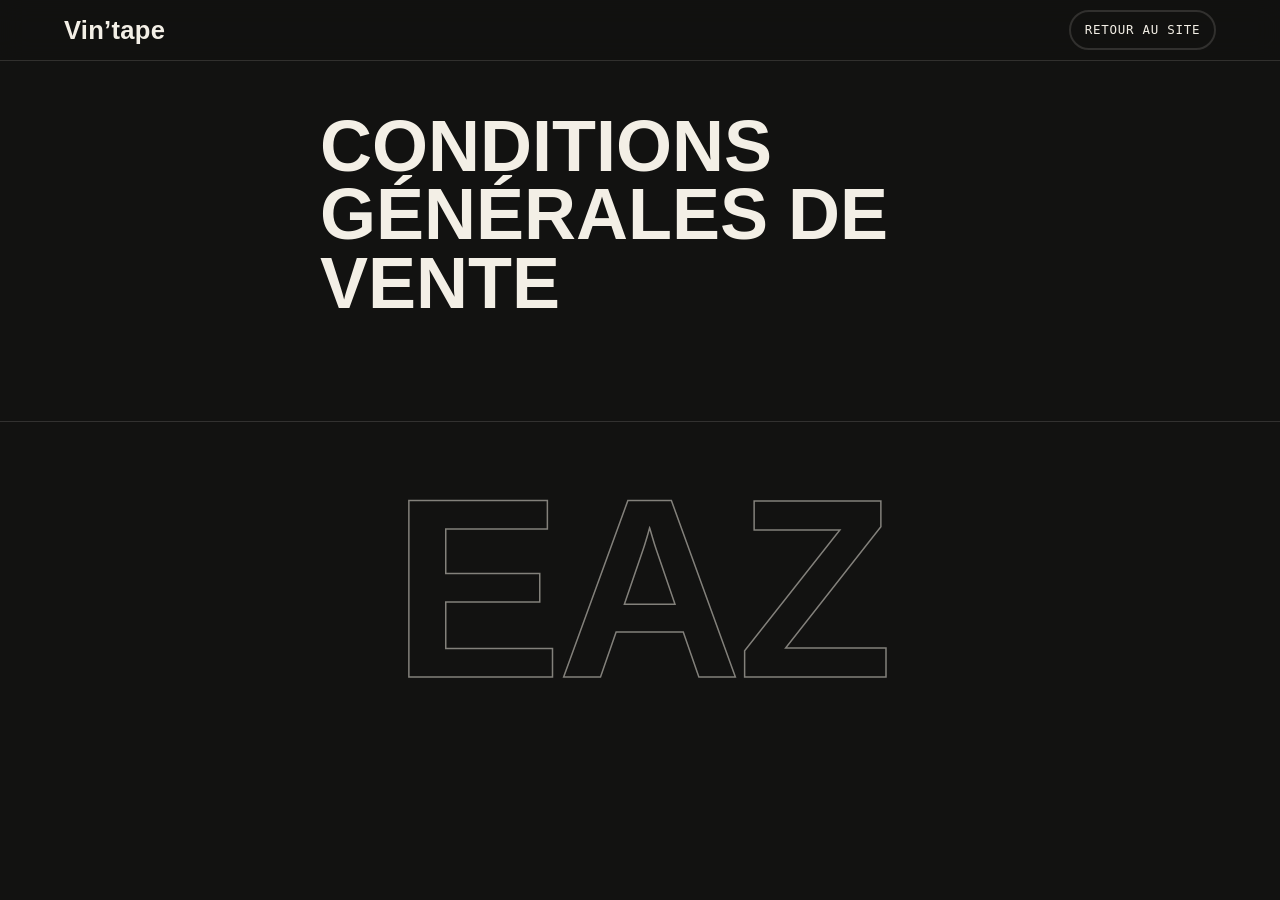
==== cgv.html @ bf5470b9 "Construis la structure des 9 sections, les styles de base et les pages légales Co-Authored-By: Claud" ====
<!doctype html>
<html lang="fr">
<head>
  <meta charset="utf-8">
  <meta name="viewport" content="width=device-width, initial-scale=1">
  <title>Conditions générales de vente — Vin'tape</title>
  <meta name="robots" content="noindex">
  <meta name="theme-color" content="#121211">
  <link rel="icon" href="/favicon.svg" type="image/svg+xml">
  <link rel="stylesheet" href="/css/vintape.css">
  <script type="module" src="/js/legal.js"></script>
</head>
<body>
  <header class="entete est-defile">
    <a class="entete__logo" href="/">Vin’tape</a>
    <a class="bouton bouton--petit bouton--contour" href="/">Retour au site</a>
  </header>
  <main class="legal" data-page="cgv">
    <h1>Conditions générales de vente</h1>
    <div data-legal></div>
  </main>
  <footer class="pied">
    <p class="pied__signature">EAZ</p>
    <nav aria-label="Liens légaux"><ul class="pied__liens" data-pied-liens></ul></nav>
  </footer>
</body>
</html>
---- css/vintape.css ----
/* ==========================================================================
   Vin'tape — feuille de styles unique
   Mobile first. Les couleurs d'une pièce passent par --facade, --arriere,
   --etiquette (voir js/cassette.js) : prêt pour le futur configurateur.
   ========================================================================== */

@font-face {
  font-family: "Big Shoulders Display";
  src: url("/assets/fonts/big-shoulders-display-v1.woff2") format("woff2");
  font-weight: 100 900;
  font-display: swap;
}
@font-face {
  font-family: "DM Sans";
  src: url("/assets/fonts/dm-sans-v1.woff2") format("woff2");
  font-weight: 100 1000;
  font-display: swap;
}
@font-face {
  font-family: "DM Mono";
  src: url("/assets/fonts/dm-mono-500-v1.woff2") format("woff2");
  font-weight: 500;
  font-display: swap;
}

:root {
  color-scheme: dark;
  --fond: #121211;
  --fond-2: #1a1a18;
  --fond-3: #24231f;
  --texte: #f3efe6;
  --discret: #aaa59a;
  --ligne: rgb(243 239 230 / 0.14);
  --accent: #f3c43b;
  --accent-texte: #121211;
  --rayon: 14px;
  --marge: clamp(1.25rem, 5vw, 4rem);
  --largeur: 1240px;
  --police-titre: "Big Shoulders Display", "Arial Narrow", "Helvetica Neue", sans-serif;
  --police-texte: "DM Sans", system-ui, -apple-system, "Segoe UI", Roboto, sans-serif;
  --police-mono: "DM Mono", ui-monospace, "SFMono-Regular", Menlo, monospace;
  --ease: cubic-bezier(.2, .7, .2, 1);
  /* Couleurs de la pièce « courante » (hero) */
  --facade: #8fd3bc;
  --arriere: #1d1d1c;
  --etiquette: #efebe2;
}

*, *::before, *::after { box-sizing: border-box; }

html {
  -webkit-text-size-adjust: 100%;
  scroll-behavior: smooth;
  scroll-padding-top: 4.5rem;
}
body {
  margin: 0;
  background: var(--fond);
  color: var(--texte);
  font-family: var(--police-texte);
  font-size: clamp(1rem, .95rem + .25vw, 1.125rem);
  line-height: 1.6;
  text-rendering: optimizeLegibility;
  -webkit-font-smoothing: antialiased;
  overflow-x: hidden;
}
img, svg, video, canvas { display: block; max-width: 100%; }
img, video { height: auto; }
button, input, select { font: inherit; color: inherit; }
h1, h2, h3 { margin: 0; font-weight: 800; line-height: .95; }
p { margin: 0; }
ul, ol { margin: 0; padding: 0; }
blockquote, figure { margin: 0; }

:focus-visible {
  outline: 3px solid var(--accent);
  outline-offset: 3px;
  border-radius: 4px;
}

.visuellement-cache {
  position: absolute !important;
  width: 1px; height: 1px;
  margin: -1px; padding: 0; border: 0;
  overflow: hidden; clip: rect(0 0 0 0); clip-path: inset(50%);
  white-space: nowrap;
}

.lien-evitement {
  position: absolute; left: 1rem; top: -4rem; z-index: 100;
  padding: .75rem 1rem; background: var(--accent); color: var(--accent-texte);
  font-weight: 700; border-radius: 8px; text-decoration: none;
}
.lien-evitement:focus { top: 1rem; }

.lien { color: inherit; text-decoration: underline; text-underline-offset: .2em; text-decoration-thickness: 1px; }
.lien:hover { text-decoration-thickness: 2px; }

/* Marqueurs de texte manquant : visibles tant qu'ils existent */
.a-remplir {
  background: rgb(243 196 59 / 0.16);
  color: #ffd866;
  border: 1px dashed rgb(243 196 59 / 0.6);
  border-radius: 4px;
  padding: 0 .3em;
  font-family: var(--police-mono);
  font-size: .78em;
  letter-spacing: .02em;
  white-space: nowrap;
}

/* --- Boutons ------------------------------------------------------------ */
.bouton {
  --b-fond: var(--accent);
  --b-texte: var(--accent-texte);
  display: inline-flex; align-items: center; justify-content: center; gap: .6em;
  min-height: 48px;
  padding: .8em 1.5em;
  border: 2px solid var(--b-fond);
  border-radius: 999px;
  background: var(--b-fond);
  color: var(--b-texte);
  font-family: var(--police-mono);
  font-weight: 500;
  font-size: .9rem;
  letter-spacing: .06em;
  text-transform: uppercase;
  text-decoration: none;
  cursor: pointer;
  transition: transform .25s var(--ease), background-color .25s, color .25s, border-color .25s;
}
.bouton::before {
  content: "";
  width: 0; height: 0;
  border-left: .6em solid currentColor;
  border-top: .36em solid transparent;
  border-bottom: .36em solid transparent;
}
.bouton:hover { transform: translateY(-2px); }
.bouton:active { transform: translateY(0); }
.bouton--contour { --b-fond: transparent; --b-texte: var(--texte); border-color: var(--ligne); }
.bouton--contour:hover { border-color: var(--texte); }
.bouton--contour::before { display: none; }
.bouton--petit { min-height: 40px; padding: .55em 1.1em; font-size: .78rem; }
.bouton[aria-disabled="true"], .bouton:disabled {
  --b-fond: transparent; --b-texte: var(--discret);
  border-color: var(--ligne); cursor: not-allowed; transform: none;
}
.bouton[aria-disabled="true"]::before, .bouton:disabled::before { display: none; }

.bouton-rond {
  width: 44px; height: 44px; flex: none;
  display: grid; place-items: center;
  border-radius: 50%;
  border: 1px solid var(--ligne);
  background: var(--fond-2);
  cursor: pointer;
  font-size: .8rem;
}
.bouton-rond:hover { border-color: var(--texte); }

/* --- En-tête ------------------------------------------------------------ */
.entete {
  position: fixed; inset: 0 0 auto 0; z-index: 50;
  display: flex; align-items: center; gap: 1rem;
  padding: .6rem var(--marge);
  padding-top: max(.6rem, env(safe-area-inset-top));
  background: rgb(18 18 17 / 0);
  transition: background-color .3s, backdrop-filter .3s, border-color .3s;
  border-bottom: 1px solid transparent;
}
.entete.est-defile {
  background: rgb(18 18 17 / .82);
  -webkit-backdrop-filter: blur(12px);
  backdrop-filter: blur(12px);
  border-bottom-color: var(--ligne);
}
.entete__logo {
  font-family: var(--police-titre);
  font-weight: 800;
  font-size: 1.6rem;
  letter-spacing: .01em;
  color: var(--texte);
  text-decoration: none;
  margin-right: auto;
}
.entete__stock {
  font-family: var(--police-mono);
  font-size: .75rem;
  letter-spacing: .05em;
  color: var(--discret);
}
@media (max-width: 420px) {
  .entete__stock span:last-child { display: none; }
}

/* --- Sections communes ------------------------------------------------- */
.section {
  padding: clamp(5rem, 12vw, 9rem) var(--marge);
  max-width: calc(var(--largeur) + 2 * var(--marge));
  margin-inline: auto;
}
.section__tete { margin-bottom: clamp(2rem, 5vw, 3.5rem); max-width: 52rem; }
.section__tete h2 {
  font-family: var(--police-titre);
  font-size: clamp(2.8rem, 9vw, 6.5rem);
  text-transform: uppercase;
  letter-spacing: -.005em;
}
.section__intro { margin-top: 1.25rem; color: var(--discret); max-width: 40rem; font-size: 1.05em; }

.surtitre, .piste {
  font-family: var(--police-mono);
  font-size: .78rem;
  letter-spacing: .22em;
  text-transform: uppercase;
  color: var(--discret);
}
.piste { display: inline-flex; align-items: center; gap: .7em; margin-bottom: 1rem; }
.piste::before {
  content: "";
  width: .55em; height: .55em;
  border-radius: 50%;
  background: var(--accent);
  box-shadow: 0 0 0 4px rgb(243 196 59 / .18);
}

.prose { display: grid; gap: 1em; max-width: 38rem; }
.prose p { font-size: 1.1em; }

.compteur {
  margin-top: 1.25rem;
  font-family: var(--police-mono);
  font-size: .9rem;
  letter-spacing: .05em;
  color: var(--discret);
}
.compteur strong { color: var(--texte); font-size: 1.6em; font-weight: 500; }

/* --- Apparition au scroll ---------------------------------------------- */
.js .revele {
  opacity: 0;
  transform: translateY(24px);
  transition: opacity .9s var(--ease), transform .9s var(--ease);
  transition-delay: calc(var(--i, 0) * 70ms);
}
.js .revele.est-visible { opacity: 1; transform: none; }

/* --- Artiste ------------------------------------------------------------ */
.artiste__grille { display: grid; gap: 2.5rem; }
.artiste__portrait img, .portrait-vide {
  width: 100%;
  aspect-ratio: 4 / 5;
  object-fit: cover;
  border-radius: var(--rayon);
}
.portrait-vide {
  display: grid; place-content: center; justify-items: center; gap: .5rem;
  background:
    repeating-linear-gradient(135deg, transparent 0 14px, rgb(243 239 230 / .03) 14px 28px),
    var(--fond-2);
  border: 1px solid var(--ligne);
}
.portrait-vide__eaz { font-family: var(--police-titre); font-weight: 900; font-size: 5rem; line-height: 1; color: var(--fond-3); -webkit-text-stroke: 1px var(--ligne); }
.citation {
  margin-top: 2.5rem;
  padding-left: 1.25rem;
  border-left: 3px solid var(--accent);
}
.citation p {
  font-family: var(--police-titre);
  font-weight: 600;
  font-size: clamp(1.7rem, 4.5vw, 2.6rem);
  line-height: 1.1;
}
.citation footer { margin-top: .9rem; font-family: var(--police-mono); font-size: .8rem; letter-spacing: .15em; text-transform: uppercase; color: var(--discret); }
@media (min-width: 860px) {
  .artiste__grille { grid-template-columns: 5fr 7fr; gap: 5rem; align-items: center; }
}

/* --- Savoir-faire ------------------------------------------------------- */
.savoir-faire__grille { display: grid; gap: 3rem; }
.partenaires { list-style: none; display: grid; gap: 1rem; }
.partenaire {
  padding: 1.5rem;
  border: 1px solid var(--ligne);
  border-radius: var(--rayon);
  background: var(--fond-2);
}
.partenaire__nom { font-weight: 700; font-size: 1.1em; }
.partenaire__role { color: var(--discret); margin-top: .35rem; }
@media (min-width: 860px) {
  .savoir-faire__grille { grid-template-columns: 7fr 5fr; gap: 5rem; }
}

/* --- Fiche technique --------------------------------------------------- */
.fiche__son {
  font-family: var(--police-titre);
  font-weight: 600;
  font-size: clamp(1.6rem, 4vw, 2.4rem);
  line-height: 1.15;
  max-width: 44rem;
  margin-bottom: 3rem;
}
.fiche__chiffres { display: grid; margin: 0; border-top: 1px solid var(--ligne); }
.fiche__ligne {
  display: grid; grid-template-columns: minmax(8rem, 1fr) 2fr; gap: 1rem;
  padding: 1.1rem 0;
  border-bottom: 1px solid var(--ligne);
}
.fiche__ligne dt { font-family: var(--police-mono); font-size: .78rem; letter-spacing: .15em; text-transform: uppercase; color: var(--discret); padding-top: .2em; }
.fiche__ligne dd { margin: 0; font-size: 1.1em; }
@media (min-width: 860px) {
  .fiche__chiffres { grid-template-columns: 1fr 1fr; column-gap: 4rem; }
}

/* --- Avis --------------------------------------------------------------- */
.avis__liste { list-style: none; display: grid; gap: 1.25rem; }
.avis__carte {
  display: grid; gap: 1.25rem; align-content: start;
  padding: 1.75rem;
  border-radius: var(--rayon);
  background: var(--fond-2);
  border: 1px solid var(--ligne);
}
.avis__carte blockquote p { font-size: 1.15em; }
.avis__carte blockquote p::before { content: "« "; color: var(--accent); }
.avis__carte blockquote p::after { content: " »"; color: var(--accent); }
.avis__carte video { width: 100%; border-radius: 10px; aspect-ratio: 9 / 16; object-fit: cover; background: #000; }
.avis__auteur { font-family: var(--police-mono); font-size: .8rem; letter-spacing: .12em; text-transform: uppercase; color: var(--discret); }
@media (min-width: 760px) {
  .avis__liste { grid-template-columns: repeat(auto-fit, minmax(18rem, 1fr)); }
}

/* --- Appel à l'action -------------------------------------------------- */
.appel__carte {
  position: relative;
  overflow: hidden;
  padding: clamp(2rem, 6vw, 5rem);
  border-radius: calc(var(--rayon) * 2);
  background:
    radial-gradient(120% 90% at 100% 0%, color-mix(in srgb, var(--facade) 28%, transparent), transparent 60%),
    var(--fond-2);
  border: 1px solid var(--ligne);
  display: grid; gap: 1.25rem; justify-items: start;
}
.appel__carte h2 {
  font-family: var(--police-titre);
  text-transform: uppercase;
  font-size: clamp(2.6rem, 8vw, 5.5rem);
  max-width: 14ch;
}
.appel__prix { font-family: var(--police-titre); font-weight: 800; font-size: clamp(3rem, 10vw, 6rem); line-height: 1; color: var(--accent); }
.compteur--grand { margin-top: 0; }
.appel__actions { display: flex; flex-wrap: wrap; gap: .75rem; margin-top: .5rem; }
.appel__contact { margin-top: 1.5rem; padding-top: 1.5rem; border-top: 1px solid var(--ligne); width: 100%; }
.appel__contact h3 { font-size: 1.1rem; font-family: var(--police-texte); font-weight: 700; margin-bottom: .4rem; line-height: 1.3; }

/* --- Pied de page ------------------------------------------------------- */
.pied {
  padding: 4rem var(--marge) calc(2.5rem + env(safe-area-inset-bottom));
  border-top: 1px solid var(--ligne);
  display: grid; gap: 1.5rem; justify-items: center; text-align: center;
}
.pied__signature {
  font-family: var(--police-titre);
  font-weight: 900;
  font-size: clamp(6rem, 30vw, 16rem);
  line-height: .8;
  letter-spacing: -.02em;
  color: transparent;
  -webkit-text-stroke: 1.5px rgb(243 239 230 / .5);
}
.pied__liens, .pied__reseaux { list-style: none; display: flex; flex-wrap: wrap; justify-content: center; gap: .5rem 1.5rem; font-size: .9rem; }
.pied__copyright { font-size: .8rem; color: var(--discret); }

.noscript { padding: 2rem var(--marge); text-align: center; color: var(--discret); }
.erreur-donnees main::before {
  content: "Le contenu n'a pas pu être chargé. Recharge la page.";
  display: block; padding: 6rem var(--marge) 0; text-align: center;
}

/* --- Pages légales ------------------------------------------------------ */
.legal { padding: 7rem var(--marge) 4rem; max-width: 48rem; margin-inline: auto; }
.legal h1 { font-family: var(--police-titre); text-transform: uppercase; font-size: clamp(2.6rem, 8vw, 4.5rem); margin-bottom: 2.5rem; }
.legal section { margin-bottom: 2rem; }
.legal h2 { font-size: 1.25rem; font-family: var(--police-texte); font-weight: 700; line-height: 1.3; margin-bottom: .5rem; }

/* --- Mouvement réduit --------------------------------------------------- */
@media (prefers-reduced-motion: reduce) {
  html { scroll-behavior: auto; }
  *, *::before, *::after {
    animation-duration: .001ms !important;
    animation-iteration-count: 1 !important;
    transition-duration: .001ms !important;
    transition-delay: 0s !important;
  }
  .js .revele { opacity: 1; transform: none; }
}
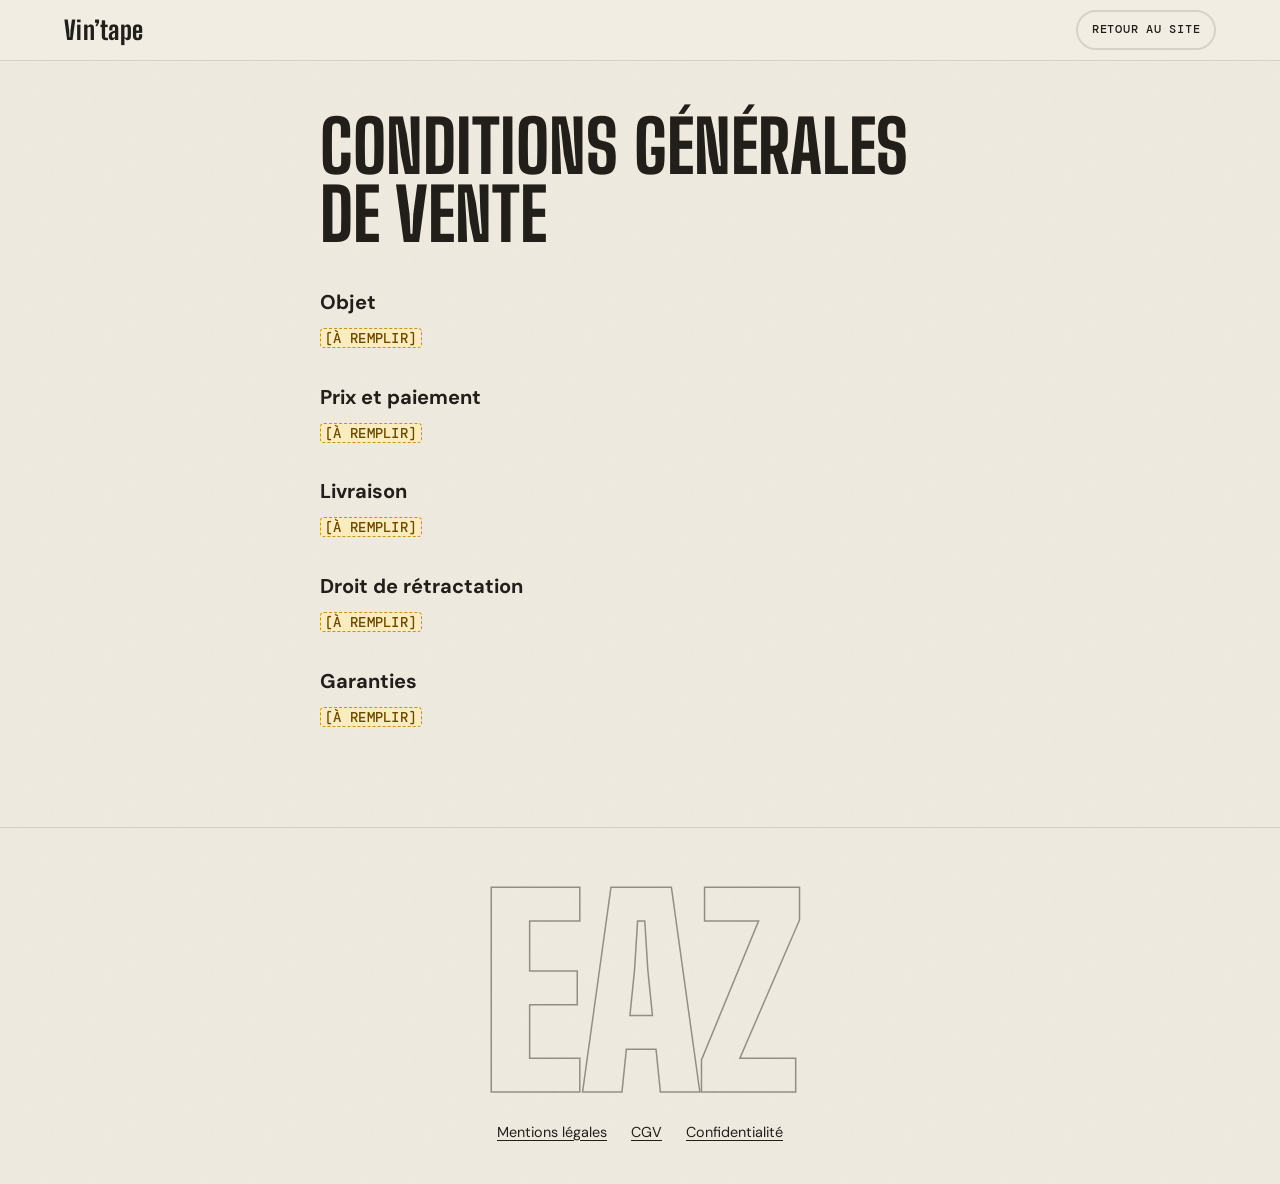
==== commit 30b8bc8d: "Passe le site sur un fond beige blanc cassé avec des notes de couleur des pièces Co-Authored-By: Cla" ====
--- a/cgv.html
+++ b/cgv.html
@@ -5,7 +5,7 @@
   <meta name="viewport" content="width=device-width, initial-scale=1">
   <title>Conditions générales de vente — Vin'tape</title>
   <meta name="robots" content="noindex">
-  <meta name="theme-color" content="#121211">
+  <meta name="theme-color" content="#f3eee4">
   <link rel="icon" href="/favicon.svg" type="image/svg+xml">
   <link rel="stylesheet" href="/css/vintape.css">
   <script type="module" src="/js/legal.js"></script>
--- a/css/vintape.css
+++ b/css/vintape.css
@@ -24,15 +24,21 @@
 }
 
 :root {
-  color-scheme: dark;
-  --fond: #121211;
-  --fond-2: #1a1a18;
-  --fond-3: #24231f;
-  --texte: #f3efe6;
-  --discret: #aaa59a;
-  --ligne: rgb(243 239 230 / 0.14);
-  --accent: #f3c43b;
-  --accent-texte: #121211;
+  color-scheme: light;
+  /* Fond beige blanc cassé, notes de couleur tirées des pièces */
+  --fond: #f3eee4;
+  --fond-2: #ebe4d7;
+  --fond-3: #e3dacb;
+  --carte: #faf7f1;
+  --texte: #221f1b;
+  --discret: #6a6358;
+  --ligne: rgb(34 31 27 / 0.13);
+  --accent: #d9622b;
+  --accent-fonce: #b4491b;
+  --accent-texte: #ffffff;
+  --jaune: #f3c43b;
+  --vert: #2f7a4f;
+  --ombre: 60 42 24;
   --rayon: 14px;
   --marge: clamp(1.25rem, 5vw, 4rem);
   --largeur: 1240px;
@@ -55,7 +61,7 @@
 }
 body {
   margin: 0;
-  background: var(--fond);
+  background: var(--fond) url("data:image/svg+xml,%3Csvg xmlns='http://www.w3.org/2000/svg' width='160' height='160'%3E%3Cfilter id='g'%3E%3CfeTurbulence type='fractalNoise' baseFrequency='.9' numOctaves='2' stitchTiles='stitch'/%3E%3CfeColorMatrix values='0 0 0 0 .2 0 0 0 0 .15 0 0 0 0 .1 0 0 0 .08 0'/%3E%3C/filter%3E%3Crect width='100%25' height='100%25' filter='url(%23g)'/%3E%3C/svg%3E");
   color: var(--texte);
   font-family: var(--police-texte);
   font-size: clamp(1rem, .95rem + .25vw, 1.125rem);
@@ -64,6 +70,15 @@
   -webkit-font-smoothing: antialiased;
   overflow-x: hidden;
 }
+/* Une note de couleur des pièces par section */
+#artiste { --piste: #8fd3bc; }
+#idee { --piste: #f0782d; }
+#savoir-faire { --piste: #f3c43b; }
+#catalogue { --piste: #d8392b; }
+#chez-moi { --piste: #2d5fd0; }
+#fiche { --piste: #7b52c4; }
+#avis { --piste: #8fd3bc; }
+
 img, svg, video, canvas { display: block; max-width: 100%; }
 img, video { height: auto; }
 button, input, select { font: inherit; color: inherit; }
@@ -77,6 +92,8 @@
   outline-offset: 3px;
   border-radius: 4px;
 }
+::selection { background: color-mix(in srgb, var(--facade) 55%, var(--fond)); color: var(--texte);
+}
 
 .visuellement-cache {
   position: absolute !important;
@@ -88,7 +105,7 @@
 
 .lien-evitement {
   position: absolute; left: 1rem; top: -4rem; z-index: 100;
-  padding: .75rem 1rem; background: var(--accent); color: var(--accent-texte);
+  padding: .75rem 1rem; background: var(--texte); color: var(--fond);
   font-weight: 700; border-radius: 8px; text-decoration: none;
 }
 .lien-evitement:focus { top: 1rem; }
@@ -98,9 +115,9 @@
 
 /* Marqueurs de texte manquant : visibles tant qu'ils existent */
 .a-remplir {
-  background: rgb(243 196 59 / 0.16);
-  color: #ffd866;
-  border: 1px dashed rgb(243 196 59 / 0.6);
+  background: #fbecc0;
+  color: #6b4a00;
+  border: 1px dashed #c4931c;
   border-radius: 4px;
   padding: 0 .3em;
   font-family: var(--police-mono);
@@ -111,8 +128,8 @@
 
 /* --- Boutons ------------------------------------------------------------ */
 .bouton {
-  --b-fond: var(--accent);
-  --b-texte: var(--accent-texte);
+  --b-fond: var(--texte);
+  --b-texte: var(--fond);
   display: inline-flex; align-items: center; justify-content: center; gap: .6em;
   min-height: 48px;
   padding: .8em 1.5em;
@@ -137,6 +154,7 @@
   border-bottom: .36em solid transparent;
 }
 .bouton:hover { transform: translateY(-2px); }
+.bouton:not(.bouton--contour):not([aria-disabled="true"]):not(:disabled):hover { --b-fond: var(--accent-fonce); --b-texte: #fff; }
 .bouton:active { transform: translateY(0); }
 .bouton--contour { --b-fond: transparent; --b-texte: var(--texte); border-color: var(--ligne); }
 .bouton--contour:hover { border-color: var(--texte); }
@@ -153,7 +171,7 @@
   display: grid; place-items: center;
   border-radius: 50%;
   border: 1px solid var(--ligne);
-  background: var(--fond-2);
+  background: var(--carte);
   cursor: pointer;
   font-size: .8rem;
 }
@@ -165,12 +183,12 @@
   display: flex; align-items: center; gap: 1rem;
   padding: .6rem var(--marge);
   padding-top: max(.6rem, env(safe-area-inset-top));
-  background: rgb(18 18 17 / 0);
+  background: rgb(243 238 228 / 0);
   transition: background-color .3s, backdrop-filter .3s, border-color .3s;
   border-bottom: 1px solid transparent;
 }
 .entete.est-defile {
-  background: rgb(18 18 17 / .82);
+  background: rgb(243 238 228 / .85);
   -webkit-backdrop-filter: blur(12px);
   backdrop-filter: blur(12px);
   border-bottom-color: var(--ligne);
@@ -203,6 +221,7 @@
 .section__tete { margin-bottom: clamp(2rem, 5vw, 3.5rem); max-width: 52rem; }
 .section__tete h2 {
   font-family: var(--police-titre);
+  line-height: 1;
   font-size: clamp(2.8rem, 9vw, 6.5rem);
   text-transform: uppercase;
   letter-spacing: -.005em;
@@ -221,8 +240,8 @@
   content: "";
   width: .55em; height: .55em;
   border-radius: 50%;
-  background: var(--accent);
-  box-shadow: 0 0 0 4px rgb(243 196 59 / .18);
+  background: var(--piste, var(--accent));
+  box-shadow: 0 0 0 4px color-mix(in srgb, var(--piste, var(--accent)) 22%, transparent);
 }
 
 .prose { display: grid; gap: 1em; max-width: 38rem; }
@@ -257,7 +276,7 @@
 .portrait-vide {
   display: grid; place-content: center; justify-items: center; gap: .5rem;
   background:
-    repeating-linear-gradient(135deg, transparent 0 14px, rgb(243 239 230 / .03) 14px 28px),
+    repeating-linear-gradient(135deg, transparent 0 14px, rgb(34 31 27 / .035) 14px 28px),
     var(--fond-2);
   border: 1px solid var(--ligne);
 }
@@ -265,7 +284,7 @@
 .citation {
   margin-top: 2.5rem;
   padding-left: 1.25rem;
-  border-left: 3px solid var(--accent);
+  border-left: 3px solid var(--piste, var(--accent));
 }
 .citation p {
   font-family: var(--police-titre);
@@ -285,7 +304,7 @@
   padding: 1.5rem;
   border: 1px solid var(--ligne);
   border-radius: var(--rayon);
-  background: var(--fond-2);
+  background: var(--carte);
 }
 .partenaire__nom { font-weight: 700; font-size: 1.1em; }
 .partenaire__role { color: var(--discret); margin-top: .35rem; }
@@ -320,7 +339,7 @@
   display: grid; gap: 1.25rem; align-content: start;
   padding: 1.75rem;
   border-radius: var(--rayon);
-  background: var(--fond-2);
+  background: var(--carte);
   border: 1px solid var(--ligne);
 }
 .avis__carte blockquote p { font-size: 1.15em; }
@@ -339,8 +358,8 @@
   padding: clamp(2rem, 6vw, 5rem);
   border-radius: calc(var(--rayon) * 2);
   background:
-    radial-gradient(120% 90% at 100% 0%, color-mix(in srgb, var(--facade) 28%, transparent), transparent 60%),
-    var(--fond-2);
+    radial-gradient(120% 90% at 100% 0%, color-mix(in srgb, var(--facade) 34%, transparent), transparent 60%),
+    var(--carte);
   border: 1px solid var(--ligne);
   display: grid; gap: 1.25rem; justify-items: start;
 }
@@ -350,7 +369,7 @@
   font-size: clamp(2.6rem, 8vw, 5.5rem);
   max-width: 14ch;
 }
-.appel__prix { font-family: var(--police-titre); font-weight: 800; font-size: clamp(3rem, 10vw, 6rem); line-height: 1; color: var(--accent); }
+.appel__prix { font-family: var(--police-titre); font-weight: 800; font-size: clamp(3rem, 10vw, 6rem); line-height: 1; color: var(--accent-fonce); }
 .compteur--grand { margin-top: 0; }
 .appel__actions { display: flex; flex-wrap: wrap; gap: .75rem; margin-top: .5rem; }
 .appel__contact { margin-top: 1.5rem; padding-top: 1.5rem; border-top: 1px solid var(--ligne); width: 100%; }
@@ -369,7 +388,7 @@
   line-height: .8;
   letter-spacing: -.02em;
   color: transparent;
-  -webkit-text-stroke: 1.5px rgb(243 239 230 / .5);
+  -webkit-text-stroke: 1.5px rgb(34 31 27 / .45);
 }
 .pied__liens, .pied__reseaux { list-style: none; display: flex; flex-wrap: wrap; justify-content: center; gap: .5rem 1.5rem; font-size: .9rem; }
 .pied__copyright { font-size: .8rem; color: var(--discret); }
@@ -397,3 +416,384 @@
   }
   .js .revele { opacity: 1; transform: none; }
 }
+
+/* ==========================================================================
+   Hero
+   ========================================================================== */
+.hero {
+  position: relative;
+  min-height: 100svh;
+  display: grid;
+  grid-template-columns: minmax(0, 1fr);
+  align-content: center;
+  justify-items: center;
+  gap: 1.1rem;
+  padding: 6rem var(--marge) 5rem;
+  text-align: center;
+  overflow: hidden;
+  isolation: isolate;
+}
+.hero::before {
+  content: "";
+  position: absolute; inset: -20% -20% auto;
+  height: 120%;
+  z-index: -1;
+  background: radial-gradient(50% 45% at 50% 52%, color-mix(in srgb, var(--facade) 42%, transparent), transparent 70%);
+  transition: background .9s ease;
+}
+.hero__texte { display: contents; }
+.hero .surtitre { order: 1; }
+.hero__titre {
+  order: 2;
+  font-family: var(--police-titre);
+  font-weight: 900;
+  font-size: clamp(5.5rem, 27vw, 15rem);
+  line-height: .78;
+  letter-spacing: -.015em;
+  text-transform: uppercase;
+}
+.hero__visuel { order: 3; width: min(100%, 30rem); margin-block: .75rem; }
+.hero__accroche {
+  order: 4;
+  font-size: clamp(1.25rem, 3.6vw, 1.9rem);
+  font-weight: 500;
+  line-height: 1.25;
+  max-width: 22ch;
+  text-wrap: balance;
+}
+.hero .bouton { order: 5; margin-top: .5rem; }
+.hero__signature { order: 6; font-family: var(--police-mono); font-size: .75rem; letter-spacing: .2em; text-transform: uppercase; color: var(--discret); }
+
+.hero__cassette {
+  transform: rotate(-5deg);
+  animation: flotte 7s ease-in-out infinite;
+  filter: drop-shadow(0 28px 30px rgb(var(--ombre) / .22)) drop-shadow(0 8px 34px color-mix(in srgb, var(--facade) 35%, transparent));
+}
+.hero__cassette svg { width: 100%; height: auto; }
+@keyframes flotte {
+  0%, 100% { transform: rotate(-5deg) translateY(0); }
+  50% { transform: rotate(-3deg) translateY(-10px); }
+}
+.hero__legende {
+  margin-top: 1.4rem;
+  font-family: var(--police-mono);
+  font-size: .72rem;
+  letter-spacing: .14em;
+  text-transform: uppercase;
+  color: var(--discret);
+  min-height: 1.5em;
+}
+.hero__suite {
+  position: absolute; left: 50%; bottom: calc(1.25rem + env(safe-area-inset-bottom));
+  translate: -50% 0;
+  display: grid; place-items: center;
+  width: 44px; height: 44px;
+  border-radius: 50%;
+  color: var(--discret);
+  text-decoration: none;
+  font-size: .75rem;
+  rotate: 90deg;
+  animation: invite 2.4s ease-in-out infinite;
+}
+@keyframes invite { 50% { transform: translateX(6px); } }
+
+@media (min-width: 900px) {
+  .hero {
+    grid-template-columns: minmax(0, 1fr) minmax(0, 1fr);
+    grid-template-areas:
+      "surtitre visuel"
+      "titre    visuel"
+      "accroche visuel"
+      "bouton   visuel"
+      "signature visuel";
+    justify-items: start;
+    text-align: left;
+    column-gap: 4rem;
+    max-width: calc(var(--largeur) + 2 * var(--marge));
+    margin-inline: auto;
+  }
+  .hero .surtitre { grid-area: surtitre; align-self: end; }
+  .hero__titre { grid-area: titre; font-size: clamp(7rem, 13vw, 13rem); }
+  .hero__visuel { grid-area: visuel; align-self: center; width: 100%; }
+  .hero__accroche { grid-area: accroche; }
+  .hero .bouton { grid-area: bouton; }
+  .hero__signature { grid-area: signature; align-self: start; }
+  .hero__legende { text-align: center; }
+}
+
+/* ==========================================================================
+   L'idée : cassette → enceinte
+   ========================================================================== */
+.idee {
+  --phrase: 1; --hp: 1; --annot: 1; --conn: 1;
+  position: relative;
+  padding: clamp(5rem, 12vw, 9rem) 0;
+  background: linear-gradient(var(--fond), var(--fond-2) 30%, var(--fond-2) 70%, var(--fond));
+}
+.idee__scene {
+  display: grid;
+  gap: clamp(1.25rem, 3vh, 2.5rem);
+  align-content: center;
+  padding: 0 var(--marge);
+  max-width: calc(var(--largeur) + 2 * var(--marge));
+  margin-inline: auto;
+}
+.idee__tete { margin-bottom: 0; }
+.idee__phrase {
+  font-family: var(--police-titre);
+  font-weight: 800;
+  text-transform: uppercase;
+  font-size: clamp(2.2rem, 7.5vw, 5.5rem);
+  line-height: 1.04;
+  text-wrap: balance;
+  opacity: var(--phrase);
+  transform: translateY(calc((1 - var(--phrase)) * 30px));
+}
+.idee__visuel { display: grid; gap: clamp(1rem, 3vh, 2rem); align-items: center; }
+.idee__cassette {
+  width: min(100%, 34rem);
+  justify-self: center;
+  transform: rotate(calc((1 - var(--hp)) * -7deg)) scale(calc(.94 + .06 * var(--hp)));
+  filter: drop-shadow(0 24px 30px rgb(var(--ombre) / .22));
+}
+.idee__cassette svg { width: 100%; height: auto; }
+.idee__etapes {
+  list-style: none;
+  counter-reset: etape;
+  display: grid; gap: .6rem;
+  font-size: clamp(.95rem, 2.6vw, 1.15rem);
+}
+.idee__etape {
+  counter-increment: etape;
+  display: grid; grid-template-columns: 1.9rem 1fr; gap: .75rem; align-items: center;
+  line-height: 1.35;
+}
+.idee__etape::before {
+  content: counter(etape);
+  display: grid; place-items: center;
+  width: 1.9rem; height: 1.9rem;
+  border-radius: 50%;
+  background: var(--jaune);
+  color: var(--texte);
+  font-family: var(--police-mono);
+  font-size: .85rem;
+}
+.idee__connectique {
+  list-style: none;
+  display: flex; flex-wrap: wrap; gap: .5rem;
+  opacity: var(--conn);
+  transform: translateY(calc((1 - var(--conn)) * 20px));
+}
+.idee__connectique li {
+  padding: .45rem .95rem;
+  border: 1px solid var(--ligne);
+  border-radius: 999px;
+  font-family: var(--police-mono);
+  font-size: .78rem;
+  letter-spacing: .08em;
+  text-transform: uppercase;
+  background: var(--carte);
+}
+
+/* Version animée (JS actif, mouvement autorisé) */
+.idee--anime { height: 320vh; padding: 0; }
+.idee--anime .idee__scene {
+  position: sticky; top: 0;
+  min-height: 100vh; min-height: 100svh;
+  padding-top: 4.5rem; padding-bottom: 2rem;
+}
+.idee--anime .idee__etape { opacity: .18; transform: translateX(-8px); transition: opacity .5s var(--ease), transform .5s var(--ease); }
+.idee--anime .idee__etape.est-active { opacity: 1; transform: none; }
+
+@media (min-width: 900px) {
+  .idee__visuel { grid-template-columns: 7fr 5fr; gap: 4rem; }
+  .idee__etapes { gap: 1.1rem; }
+}
+@media (max-height: 700px) and (max-width: 899px) {
+  .idee__cassette { width: min(100%, 22rem); }
+  .idee__phrase { font-size: 2rem; }
+}
+
+/* ==========================================================================
+   Catalogue
+   ========================================================================== */
+.catalogue { padding-inline: 0; max-width: none; }
+.catalogue .section__tete { padding-inline: var(--marge); max-width: calc(var(--largeur) + 2 * var(--marge)); margin-inline: auto; }
+@media (min-width: 1360px) {
+  .catalogue .section__tete { padding-inline: calc((100vw - var(--largeur)) / 2); max-width: none; }
+}
+.catalogue__cadre { position: relative; }
+.catalogue__piste {
+  list-style: none;
+  display: flex;
+  gap: 1rem;
+  overflow-x: auto;
+  overscroll-behavior-x: contain;
+  scroll-snap-type: x mandatory;
+  scroll-padding-inline: var(--marge);
+  padding: 1rem var(--marge) 2rem;
+  scrollbar-width: none;
+}
+.catalogue__piste::-webkit-scrollbar { display: none; }
+.catalogue__piste:focus-visible { outline-offset: -3px; }
+
+.carte {
+  flex: 0 0 min(80vw, 21rem);
+  scroll-snap-align: start;
+}
+.carte__article {
+  height: 100%;
+  display: grid; grid-template-rows: auto 1fr;
+  border-radius: calc(var(--rayon) * 1.4);
+  background: var(--carte);
+  border: 1px solid var(--ligne);
+  overflow: hidden;
+  transition: border-color .3s, transform .4s var(--ease);
+}
+.carte:hover .carte__article, .carte:focus-within .carte__article { border-color: rgb(34 31 27 / .3); box-shadow: 0 18px 40px rgb(var(--ombre) / .1); }
+.carte.est-choisie .carte__article { border-color: var(--accent); }
+.carte__visuel {
+  position: relative;
+  padding: 2rem 1.5rem 1.6rem;
+  background: radial-gradient(70% 70% at 50% 45%, color-mix(in srgb, var(--facade) 40%, transparent), transparent 75%), var(--fond-2);
+}
+.carte__visuel svg, .carte__visuel img {
+  width: 100%; height: auto;
+  transform: rotate(-4deg);
+  filter: drop-shadow(0 14px 16px rgb(var(--ombre) / .22));
+  transition: transform .5s var(--ease);
+}
+.carte:hover .carte__visuel svg, .carte:focus-within .carte__visuel svg,
+.carte:hover .carte__visuel img, .carte:focus-within .carte__visuel img { transform: rotate(0) scale(1.03); }
+.carte:hover .k7-rotor, .carte:focus-within .k7-rotor { animation: k7-tourne 2.6s linear infinite; }
+.carte:hover .k7-bobine-d .k7-rotor, .carte:focus-within .k7-bobine-d .k7-rotor { animation-duration: 1.9s; }
+
+.carte__corps { display: grid; gap: .9rem; align-content: start; padding: 1.25rem 1.25rem 1.4rem; }
+.carte__entete { display: flex; align-items: baseline; justify-content: space-between; gap: 1rem; }
+.carte__titre { font-family: var(--police-titre); font-weight: 800; font-size: 2.4rem; line-height: 1; }
+.carte__titre span { color: var(--discret); font-size: .55em; margin-left: .1em; }
+.carte__format { font-family: var(--police-mono); font-size: .8rem; letter-spacing: .1em; padding: .2rem .55rem; border: 1px solid var(--ligne); border-radius: 6px; }
+.carte__statut { font-family: var(--police-mono); font-size: .75rem; letter-spacing: .12em; text-transform: uppercase; display: flex; align-items: center; gap: .5em; }
+.carte__statut::before { content: ""; width: .55em; height: .55em; border-radius: 50%; background: currentColor; }
+.carte__statut--dispo { color: var(--vert); }
+.carte__statut--vendue { color: var(--discret); }
+.carte__couleurs { list-style: none; display: grid; gap: .35rem; font-size: .9rem; color: var(--discret); }
+.pastille { display: flex; align-items: center; gap: .6rem; }
+.pastille__rond { width: 1rem; height: 1rem; border-radius: 50%; background: var(--c); box-shadow: inset 0 0 0 1px rgb(34 31 27 / .18); flex: none; }
+.carte__actions { display: flex; flex-wrap: wrap; gap: .5rem; margin-top: .3rem; }
+.carte__actions .bouton:not(.bouton--petit) { min-height: 44px; padding: .6em 1.1em; font-size: .78rem; }
+
+.carte--vendue .carte__visuel svg, .carte--vendue .carte__visuel img { filter: grayscale(1) opacity(.45); }
+.carte--vendue .carte__visuel { background: var(--fond-3); }
+.carte--vendue .carte__titre { color: var(--discret); }
+.carte__tampon {
+  position: absolute; left: 50%; top: 50%;
+  translate: -50% -50%; rotate: -12deg;
+  padding: .3rem 1rem;
+  border: 3px solid var(--texte);
+  border-radius: 6px;
+  font-family: var(--police-titre); font-weight: 900; font-size: 2rem; letter-spacing: .08em; text-transform: uppercase;
+  background: rgb(250 247 241 / .75);
+  color: var(--texte);
+  border-color: var(--texte);
+}
+
+.catalogue__fleche {
+  display: none;
+  position: absolute; top: 40%; z-index: 2;
+  width: 52px; height: 52px;
+  border-radius: 50%;
+  border: 1px solid var(--ligne);
+  background: rgb(250 247 241 / .9);
+  -webkit-backdrop-filter: blur(6px); backdrop-filter: blur(6px);
+  cursor: pointer;
+  font-size: .8rem;
+  letter-spacing: -.1em;
+  transition: opacity .3s, border-color .3s;
+}
+.catalogue__fleche:hover { border-color: var(--texte); }
+.catalogue__fleche:disabled { opacity: 0; pointer-events: none; }
+.catalogue__fleche--prec { left: 1rem; }
+.catalogue__fleche--suiv { right: 1rem; }
+@media (hover: hover) and (min-width: 760px) {
+  .catalogue__fleche { display: grid; place-items: center; }
+}
+
+.catalogue__bande {
+  margin: 0 var(--marge);
+  height: 4px;
+  border-radius: 4px;
+  background: var(--ligne);
+  overflow: hidden;
+}
+.catalogue__bande span {
+  display: block; height: 100%;
+  background: linear-gradient(90deg, #5c4232, #8a6249);
+  transform-origin: left;
+  transform: scaleX(.04);
+  transition: transform .15s linear;
+}
+@media (min-width: 1360px) {
+  .catalogue__piste { padding-inline: calc((100vw - var(--largeur)) / 2); scroll-padding-inline: calc((100vw - var(--largeur)) / 2); }
+  .catalogue__bande { margin-inline: calc((100vw - var(--largeur)) / 2); }
+}
+
+/* Petit effet de profondeur au défilement, là où le navigateur le permet */
+@supports (animation-timeline: view()) {
+  @media (prefers-reduced-motion: no-preference) {
+    .carte__article {
+      animation: carte-entree linear both;
+      animation-timeline: view(inline);
+      animation-range: entry 0% cover 30%;
+    }
+    @keyframes carte-entree { from { transform: scale(.9); opacity: .4; } to { transform: none; opacity: 1; } }
+  }
+}
+
+.appel__selection:empty { display: none; }
+
+/* ==========================================================================
+   Voir chez moi
+   ========================================================================== */
+.vcm__grille { display: grid; grid-template-columns: minmax(0, 1fr); gap: 2rem; }
+.vcm__scene { display: grid; justify-items: center; min-width: 0; }
+.vcm__canvas {
+  border-radius: var(--rayon);
+  background: var(--fond-2);
+  touch-action: none;
+  -webkit-user-select: none; user-select: none;
+  box-shadow: 0 20px 50px rgb(var(--ombre) / .16);
+}
+.vcm__commandes { display: grid; grid-template-columns: minmax(0, 1fr); gap: 1.25rem; align-content: start; min-width: 0; }
+.vcm__conseil {
+  font-family: var(--police-titre);
+  font-weight: 700;
+  font-size: 1.6rem;
+  line-height: 1.1;
+}
+.vcm__photos { display: flex; flex-wrap: wrap; gap: .6rem; }
+.vcm__photos .bouton { position: relative; }
+.vcm__photos .bouton:focus-within { outline: 3px solid var(--accent); outline-offset: 3px; }
+.vcm__photos [hidden] { display: none; }
+.vcm__champ { display: grid; gap: .45rem; }
+.vcm__champ > label { font-family: var(--police-mono); font-size: .75rem; letter-spacing: .15em; text-transform: uppercase; color: var(--discret); }
+.vcm__piece { display: flex; gap: .5rem; align-items: center; }
+.vcm__piece select {
+  flex: 1; width: 100%; min-width: 0; min-height: 44px;
+  padding: .5rem .8rem;
+  border-radius: 10px;
+  border: 1px solid var(--ligne);
+  background: var(--carte);
+  font-size: .95rem;
+}
+input[type="range"] { width: 100%; accent-color: var(--accent); min-height: 44px; }
+.vcm__actions { display: flex; flex-wrap: wrap; gap: .5rem; }
+.vcm__aide, .vcm__confidentialite { font-size: .9rem; color: var(--discret); }
+.vcm__confidentialite { display: flex; gap: .5rem; align-items: baseline; }
+.vcm__confidentialite::before { content: "●"; color: var(--vert); font-size: .7em; }
+.vcm__reserver { display: flex; flex-wrap: wrap; align-items: center; gap: 1rem; padding-top: 1.25rem; border-top: 1px solid var(--ligne); }
+.vcm__reserver:empty { display: none; }
+.vcm__choix { font-family: var(--police-mono); letter-spacing: .08em; }
+@media (min-width: 960px) {
+  .vcm__grille { grid-template-columns: minmax(0, 1.6fr) minmax(18rem, 1fr); gap: 3rem; align-items: start; }
+}
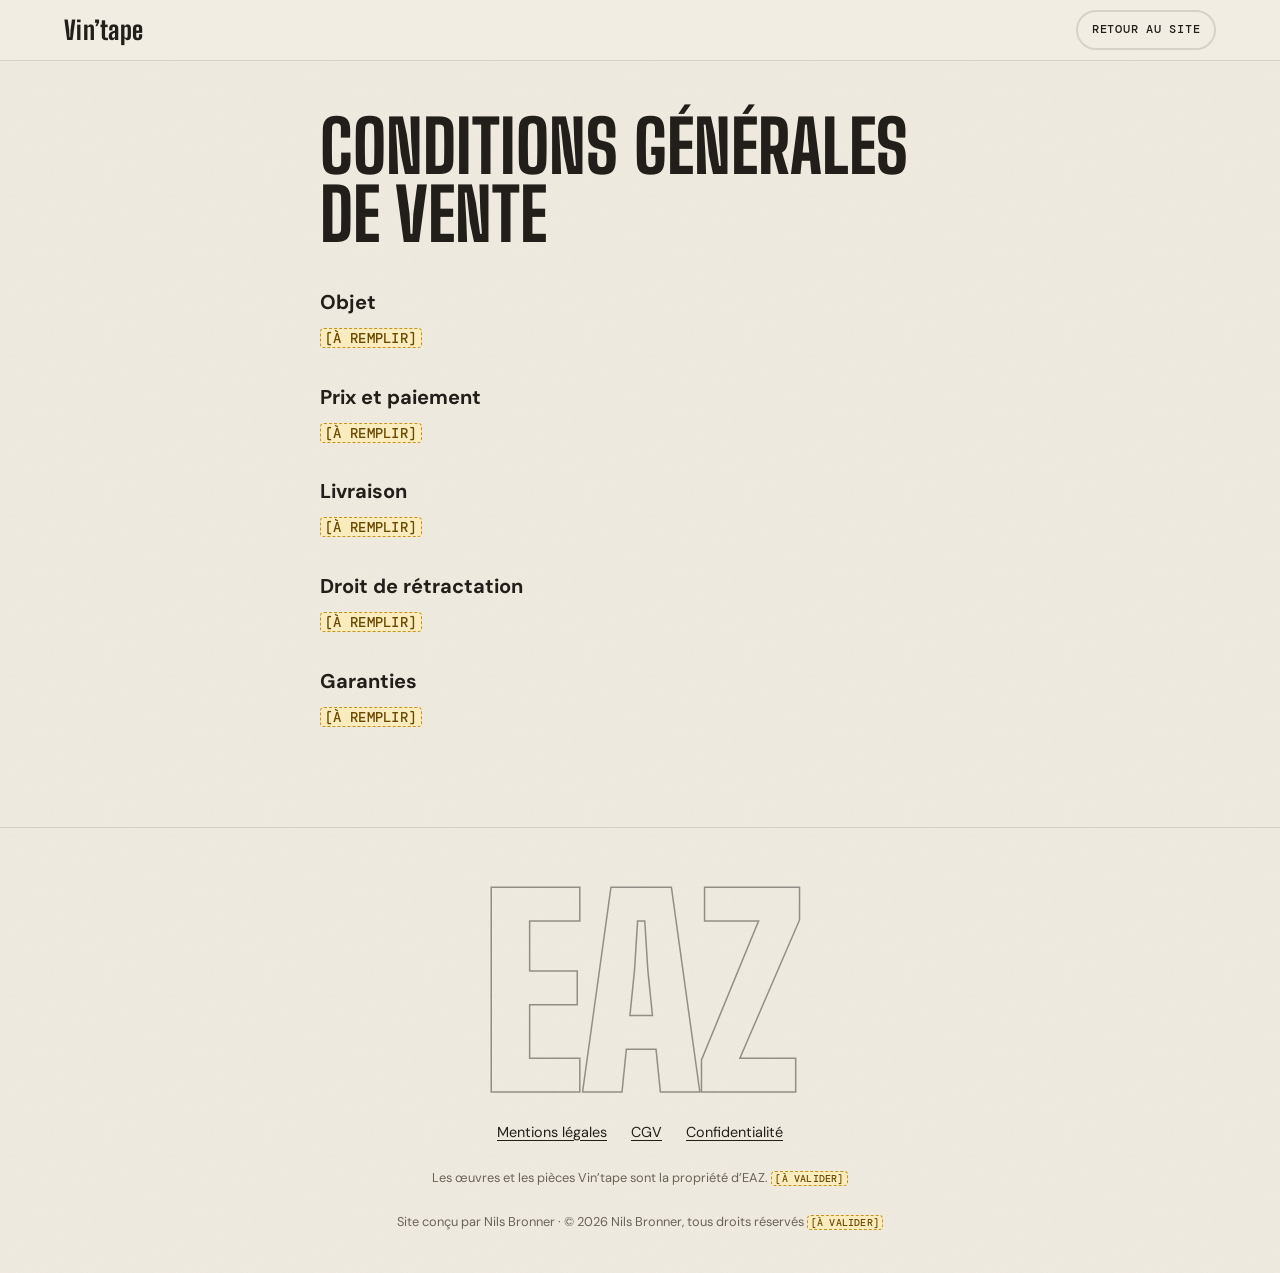
==== commit 07c2c5ef: "Retire les partenaires, ajoute l'origine, le pied de page Nils Bronner / EAZ et les accroches possib" ====
--- a/cgv.html
+++ b/cgv.html
@@ -22,6 +22,8 @@
   <footer class="pied">
     <p class="pied__signature">EAZ</p>
     <nav aria-label="Liens légaux"><ul class="pied__liens" data-pied-liens></ul></nav>
+    <p class="pied__copyright" data-contenu="piedDePage.propriete"></p>
+    <p class="pied__copyright" data-contenu="piedDePage.credit"></p>
   </footer>
 </body>
 </html>
--- a/css/vintape.css
+++ b/css/vintape.css
@@ -1,7 +1,6 @@
 /* ==========================================================================
    Vin'tape — feuille de styles unique
-   Mobile first. Les couleurs d'une pièce passent par --facade, --arriere,
-   --etiquette (voir js/cassette.js) : prêt pour le futur configurateur.
+   Mobile first. --facade porte la couleur de la pièce affichée.
    ========================================================================== */
 
 @font-face {
@@ -75,6 +74,7 @@
 #idee { --piste: #f0782d; }
 #savoir-faire { --piste: #f3c43b; }
 #catalogue { --piste: #d8392b; }
+#ou-le-voir { --piste: #6ccf1d; }
 #chez-moi { --piste: #2d5fd0; }
 #fiche { --piste: #7b52c4; }
 #avis { --piste: #8fd3bc; }
@@ -94,6 +94,8 @@
 }
 ::selection { background: color-mix(in srgb, var(--facade) 55%, var(--fond)); color: var(--texte);
 }
+
+[hidden] { display: none !important; }
 
 .visuellement-cache {
   position: absolute !important;
@@ -299,15 +301,15 @@
 
 /* --- Savoir-faire ------------------------------------------------------- */
 .savoir-faire__grille { display: grid; gap: 3rem; }
-.partenaires { list-style: none; display: grid; gap: 1rem; }
-.partenaire {
+.origine {
+  align-self: start;
   padding: 1.5rem;
   border: 1px solid var(--ligne);
   border-radius: var(--rayon);
   background: var(--carte);
-}
-.partenaire__nom { font-weight: 700; font-size: 1.1em; }
-.partenaire__role { color: var(--discret); margin-top: .35rem; }
+  display: grid; gap: .6rem;
+}
+.origine__titre { font-family: var(--police-mono); font-weight: 500; font-size: .78rem; letter-spacing: .15em; text-transform: uppercase; color: var(--discret); line-height: 1.3; }
 @media (min-width: 860px) {
   .savoir-faire__grille { grid-template-columns: 7fr 5fr; gap: 5rem; }
 }
@@ -452,7 +454,7 @@
   letter-spacing: -.015em;
   text-transform: uppercase;
 }
-.hero__visuel { order: 3; width: min(100%, 30rem); margin-block: .75rem; }
+.hero__visuel { order: 3; width: min(100%, 34rem); margin-block: .25rem; }
 .hero__accroche {
   order: 4;
   font-size: clamp(1.25rem, 3.6vw, 1.9rem);
@@ -464,15 +466,23 @@
 .hero .bouton { order: 5; margin-top: .5rem; }
 .hero__signature { order: 6; font-family: var(--police-mono); font-size: .75rem; letter-spacing: .2em; text-transform: uppercase; color: var(--discret); }
 
-.hero__cassette {
-  transform: rotate(-5deg);
+.hero__piece {
+  position: relative;
+  aspect-ratio: 951 / 650;
   animation: flotte 7s ease-in-out infinite;
-  filter: drop-shadow(0 28px 30px rgb(var(--ombre) / .22)) drop-shadow(0 8px 34px color-mix(in srgb, var(--facade) 35%, transparent));
-}
-.hero__cassette svg { width: 100%; height: auto; }
+}
+.hero__piece img {
+  position: absolute; inset: 0;
+  width: 100%; height: 100%;
+  object-fit: contain;
+  opacity: 0;
+  transform: scale(.97);
+  transition: opacity 1.1s var(--ease), transform 1.4s var(--ease);
+}
+.hero__piece img.est-active { opacity: 1; transform: none; }
 @keyframes flotte {
-  0%, 100% { transform: rotate(-5deg) translateY(0); }
-  50% { transform: rotate(-3deg) translateY(-10px); }
+  0%, 100% { translate: 0 0; }
+  50% { translate: 0 -8px; }
 }
 .hero__legende {
   margin-top: 1.4rem;
@@ -522,10 +532,10 @@
 }
 
 /* ==========================================================================
-   L'idée : cassette → enceinte
+   L'idée : la façade, ses haut-parleurs et son évent
    ========================================================================== */
 .idee {
-  --phrase: 1; --hp: 1; --annot: 1; --conn: 1;
+  --phrase: 1; --zoom: 1; --conn: 1;
   position: relative;
   padding: clamp(5rem, 12vw, 9rem) 0;
   background: linear-gradient(var(--fond), var(--fond-2) 30%, var(--fond-2) 70%, var(--fond));
@@ -550,13 +560,31 @@
   transform: translateY(calc((1 - var(--phrase)) * 30px));
 }
 .idee__visuel { display: grid; gap: clamp(1rem, 3vh, 2rem); align-items: center; }
-.idee__cassette {
-  width: min(100%, 34rem);
+.idee__facade {
+  position: relative;
+  width: min(100%, 44rem);
   justify-self: center;
-  transform: rotate(calc((1 - var(--hp)) * -7deg)) scale(calc(.94 + .06 * var(--hp)));
-  filter: drop-shadow(0 24px 30px rgb(var(--ombre) / .22));
-}
-.idee__cassette svg { width: 100%; height: auto; }
+  border-radius: 10px;
+  overflow: visible;
+  transform: scale(calc(.92 + .08 * var(--zoom)));
+  opacity: calc(.4 + .6 * var(--zoom));
+  filter: drop-shadow(0 22px 28px rgb(var(--ombre) / .22));
+}
+.idee__facade img { width: 100%; border-radius: 10px; }
+.repere {
+  position: absolute; left: var(--x); top: var(--y);
+  translate: -50% -50%;
+  display: grid; place-items: center;
+  width: clamp(1.7rem, 4vw, 2.4rem); height: clamp(1.7rem, 4vw, 2.4rem);
+  border-radius: 50%;
+  background: var(--jaune);
+  color: var(--texte);
+  font-family: var(--police-mono);
+  font-size: clamp(.8rem, 2vw, 1rem);
+  box-shadow: 0 0 0 6px rgb(243 196 59 / .35), 0 6px 14px rgb(var(--ombre) / .25);
+}
+.idee--anime .repere { opacity: 0; scale: .4; transition: opacity .4s var(--ease), scale .5s cubic-bezier(.3, 1.6, .5, 1); }
+.idee--anime .repere.est-active { opacity: 1; scale: 1; }
 .idee__etapes {
   list-style: none;
   counter-reset: etape;
@@ -610,7 +638,7 @@
   .idee__etapes { gap: 1.1rem; }
 }
 @media (max-height: 700px) and (max-width: 899px) {
-  .idee__cassette { width: min(100%, 22rem); }
+  .idee__facade { width: min(100%, 24rem); }
   .idee__phrase { font-size: 2rem; }
 }
 
@@ -657,16 +685,14 @@
   padding: 2rem 1.5rem 1.6rem;
   background: radial-gradient(70% 70% at 50% 45%, color-mix(in srgb, var(--facade) 40%, transparent), transparent 75%), var(--fond-2);
 }
-.carte__visuel svg, .carte__visuel img {
+.carte__visuel img {
   width: 100%; height: auto;
-  transform: rotate(-4deg);
+  aspect-ratio: 951 / 650;
+  object-fit: contain;
   filter: drop-shadow(0 14px 16px rgb(var(--ombre) / .22));
   transition: transform .5s var(--ease);
 }
-.carte:hover .carte__visuel svg, .carte:focus-within .carte__visuel svg,
-.carte:hover .carte__visuel img, .carte:focus-within .carte__visuel img { transform: rotate(0) scale(1.03); }
-.carte:hover .k7-rotor, .carte:focus-within .k7-rotor { animation: k7-tourne 2.6s linear infinite; }
-.carte:hover .k7-bobine-d .k7-rotor, .carte:focus-within .k7-bobine-d .k7-rotor { animation-duration: 1.9s; }
+.carte:hover .carte__visuel img, .carte:focus-within .carte__visuel img { transform: scale(1.04) translateY(-4px); }
 
 .carte__corps { display: grid; gap: .9rem; align-content: start; padding: 1.25rem 1.25rem 1.4rem; }
 .carte__entete { display: flex; align-items: baseline; justify-content: space-between; gap: 1rem; }
@@ -677,13 +703,36 @@
 .carte__statut::before { content: ""; width: .55em; height: .55em; border-radius: 50%; background: currentColor; }
 .carte__statut--dispo { color: var(--vert); }
 .carte__statut--vendue { color: var(--discret); }
-.carte__couleurs { list-style: none; display: grid; gap: .35rem; font-size: .9rem; color: var(--discret); }
 .pastille { display: flex; align-items: center; gap: .6rem; }
-.pastille__rond { width: 1rem; height: 1rem; border-radius: 50%; background: var(--c); box-shadow: inset 0 0 0 1px rgb(34 31 27 / .18); flex: none; }
+.pastille__rond { width: 1rem; height: 1rem; border-radius: 50%; box-shadow: inset 0 0 0 1px rgb(34 31 27 / .18); flex: none; }
 .carte__actions { display: flex; flex-wrap: wrap; gap: .5rem; margin-top: .3rem; }
 .carte__actions .bouton:not(.bouton--petit) { min-height: 44px; padding: .6em 1.1em; font-size: .78rem; }
 
-.carte--vendue .carte__visuel svg, .carte--vendue .carte__visuel img { filter: grayscale(1) opacity(.45); }
+.carte--vendue .carte__visuel img { filter: grayscale(1) opacity(.45); }
+.carte__visuel--vide {
+  aspect-ratio: auto;
+  min-height: 0;
+  display: grid; place-items: center;
+}
+.carte__visuel--vide::before {
+  content: "";
+  width: 72%; aspect-ratio: 1.92;
+  border-radius: 10px;
+  background:
+    radial-gradient(circle at 22% 42%, rgb(0 0 0 / .14) 0 12%, transparent 12.5%),
+    radial-gradient(circle at 78% 42%, rgb(0 0 0 / .14) 0 12%, transparent 12.5%),
+    radial-gradient(circle at 50% 66%, rgb(0 0 0 / .18) 0 8%, transparent 8.5%),
+    linear-gradient(var(--facade), var(--facade));
+  opacity: .55;
+  box-shadow: 0 14px 22px rgb(var(--ombre) / .15);
+}
+.carte__a-venir {
+  position: absolute; bottom: 1rem; left: 50%; translate: -50% 0;
+  font-family: var(--police-mono); font-size: .72rem; letter-spacing: .14em; text-transform: uppercase;
+  color: var(--discret);
+}
+.carte__details { list-style: none; display: grid; gap: .3rem; font-size: .92rem; color: var(--discret); }
+.pastille__rond { background: var(--facade); }
 .carte--vendue .carte__visuel { background: var(--fond-3); }
 .carte--vendue .carte__titre { color: var(--discret); }
 .carte__tampon {
@@ -753,32 +802,91 @@
 .appel__selection:empty { display: none; }
 
 /* ==========================================================================
-   Voir chez moi
+   Où le voir
    ========================================================================== */
-.vcm__grille { display: grid; grid-template-columns: minmax(0, 1fr); gap: 2rem; }
-.vcm__scene { display: grid; justify-items: center; min-width: 0; }
-.vcm__canvas {
-  border-radius: var(--rayon);
-  background: var(--fond-2);
-  touch-action: none;
-  -webkit-user-select: none; user-select: none;
-  box-shadow: 0 20px 50px rgb(var(--ombre) / .16);
-}
-.vcm__commandes { display: grid; grid-template-columns: minmax(0, 1fr); gap: 1.25rem; align-content: start; min-width: 0; }
-.vcm__conseil {
+.boutiques__liste { list-style: none; display: grid; gap: 1rem; }
+.boutique__carte {
+  height: 100%;
+  display: grid; gap: .9rem; align-content: start;
+  padding: 1.5rem;
+  border-radius: calc(var(--rayon) * 1.4);
+  background: var(--carte);
+  border: 1px solid var(--ligne);
+}
+.boutique__tete { display: flex; align-items: center; gap: 1rem; }
+.boutique__logo {
+  flex: none;
+  width: 64px; height: 64px;
+  border-radius: 12px;
+  object-fit: contain;
+  background: var(--fond);
+  border: 1px solid var(--ligne);
+}
+.boutique__logo--initiale {
+  display: grid; place-items: center;
+  font-family: var(--police-titre); font-weight: 800; font-size: 2rem;
+  color: var(--texte);
+  background: color-mix(in srgb, var(--piste, var(--accent)) 30%, var(--fond));
+}
+.boutique__nom { font-family: var(--police-titre); font-weight: 800; font-size: 1.8rem; line-height: 1; text-transform: uppercase; }
+.boutique__ville { color: var(--discret); margin-top: .25rem; }
+.boutique__statut {
+  justify-self: start;
+  display: inline-flex; align-items: center; gap: .5em;
+  padding: .35rem .8rem;
+  border-radius: 999px;
+  font-family: var(--police-mono); font-size: .75rem; letter-spacing: .12em; text-transform: uppercase;
+}
+.boutique__statut::before { content: ""; width: .55em; height: .55em; border-radius: 50%; background: currentColor; }
+.boutique__statut--vente { background: #dff1e4; color: #1f5c38; }
+.boutique__statut--expose { background: #fbecc0; color: #6b4a00; }
+.boutique__adresse { font-style: normal; white-space: pre-line; }
+.boutique__date { font-size: .9rem; color: var(--discret); }
+.boutique__lien { justify-self: start; font-weight: 500; }
+.boutique__lien::after { content: " ↗"; }
+@media (min-width: 700px) {
+  .boutiques__liste { grid-template-columns: repeat(auto-fill, minmax(19rem, 1fr)); }
+}
+
+/* ==========================================================================
+   Voir chez moi : 3D + réalité augmentée
+   ========================================================================== */
+.v3d__grille { display: grid; grid-template-columns: minmax(0, 1fr); gap: 2rem; }
+.v3d__scene {
+  position: relative;
+  aspect-ratio: 4 / 3;
+  border-radius: calc(var(--rayon) * 1.4);
+  background:
+    radial-gradient(70% 60% at 50% 55%, color-mix(in srgb, var(--facade) 22%, transparent), transparent 75%),
+    var(--carte);
+  border: 1px solid var(--ligne);
+  overflow: hidden;
+}
+.v3d__viewer, .v3d__poster {
+  position: absolute; inset: 0;
+  width: 100%; height: 100%;
+  background: transparent;
+  --poster-color: transparent;
+  --progress-bar-color: var(--accent);
+}
+.v3d__poster { object-fit: contain; padding: 8%; transition: opacity .4s; }
+.v3d--pret .v3d__poster { opacity: 0; pointer-events: none; }
+.v3d__viewer:focus-visible { outline: 3px solid var(--accent); outline-offset: -3px; }
+.v3d__commandes { display: grid; grid-template-columns: minmax(0, 1fr); gap: 1.25rem; align-content: start; min-width: 0; }
+.v3d__ar { display: grid; gap: .8rem; justify-items: start; }
+.v3d__ar:empty { display: none; }
+.bouton--ar { font-size: 1rem; min-height: 56px; padding-inline: 1.8em; }
+.v3d__note, .v3d__aide, .v3d__confidentialite, .v3d__dimensions { font-size: .92rem; color: var(--discret); }
+.v3d__sans-ar {
   font-family: var(--police-titre);
   font-weight: 700;
-  font-size: 1.6rem;
-  line-height: 1.1;
-}
-.vcm__photos { display: flex; flex-wrap: wrap; gap: .6rem; }
-.vcm__photos .bouton { position: relative; }
-.vcm__photos .bouton:focus-within { outline: 3px solid var(--accent); outline-offset: 3px; }
-.vcm__photos [hidden] { display: none; }
-.vcm__champ { display: grid; gap: .45rem; }
-.vcm__champ > label { font-family: var(--police-mono); font-size: .75rem; letter-spacing: .15em; text-transform: uppercase; color: var(--discret); }
-.vcm__piece { display: flex; gap: .5rem; align-items: center; }
-.vcm__piece select {
+  font-size: 1.5rem;
+  line-height: 1.15;
+}
+.v3d__champ { display: grid; gap: .45rem; }
+.v3d__champ > label { font-family: var(--police-mono); font-size: .75rem; letter-spacing: .15em; text-transform: uppercase; color: var(--discret); }
+.v3d__piece { display: flex; gap: .5rem; align-items: center; }
+.v3d__piece select {
   flex: 1; width: 100%; min-width: 0; min-height: 44px;
   padding: .5rem .8rem;
   border-radius: 10px;
@@ -787,13 +895,11 @@
   font-size: .95rem;
 }
 input[type="range"] { width: 100%; accent-color: var(--accent); min-height: 44px; }
-.vcm__actions { display: flex; flex-wrap: wrap; gap: .5rem; }
-.vcm__aide, .vcm__confidentialite { font-size: .9rem; color: var(--discret); }
-.vcm__confidentialite { display: flex; gap: .5rem; align-items: baseline; }
-.vcm__confidentialite::before { content: "●"; color: var(--vert); font-size: .7em; }
-.vcm__reserver { display: flex; flex-wrap: wrap; align-items: center; gap: 1rem; padding-top: 1.25rem; border-top: 1px solid var(--ligne); }
-.vcm__reserver:empty { display: none; }
-.vcm__choix { font-family: var(--police-mono); letter-spacing: .08em; }
+.v3d__confidentialite { display: flex; gap: .5rem; align-items: baseline; }
+.v3d__confidentialite::before { content: "●"; color: var(--vert); font-size: .7em; }
+.v3d__reserver { display: flex; flex-wrap: wrap; align-items: center; gap: 1rem; padding-top: 1.25rem; border-top: 1px solid var(--ligne); }
+.v3d__reserver:empty { display: none; }
+.v3d__choix { font-family: var(--police-mono); letter-spacing: .08em; }
 @media (min-width: 960px) {
-  .vcm__grille { grid-template-columns: minmax(0, 1.6fr) minmax(18rem, 1fr); gap: 3rem; align-items: start; }
-}
+  .v3d__grille { grid-template-columns: minmax(0, 1.6fr) minmax(18rem, 1fr); gap: 3rem; align-items: start; }
+}
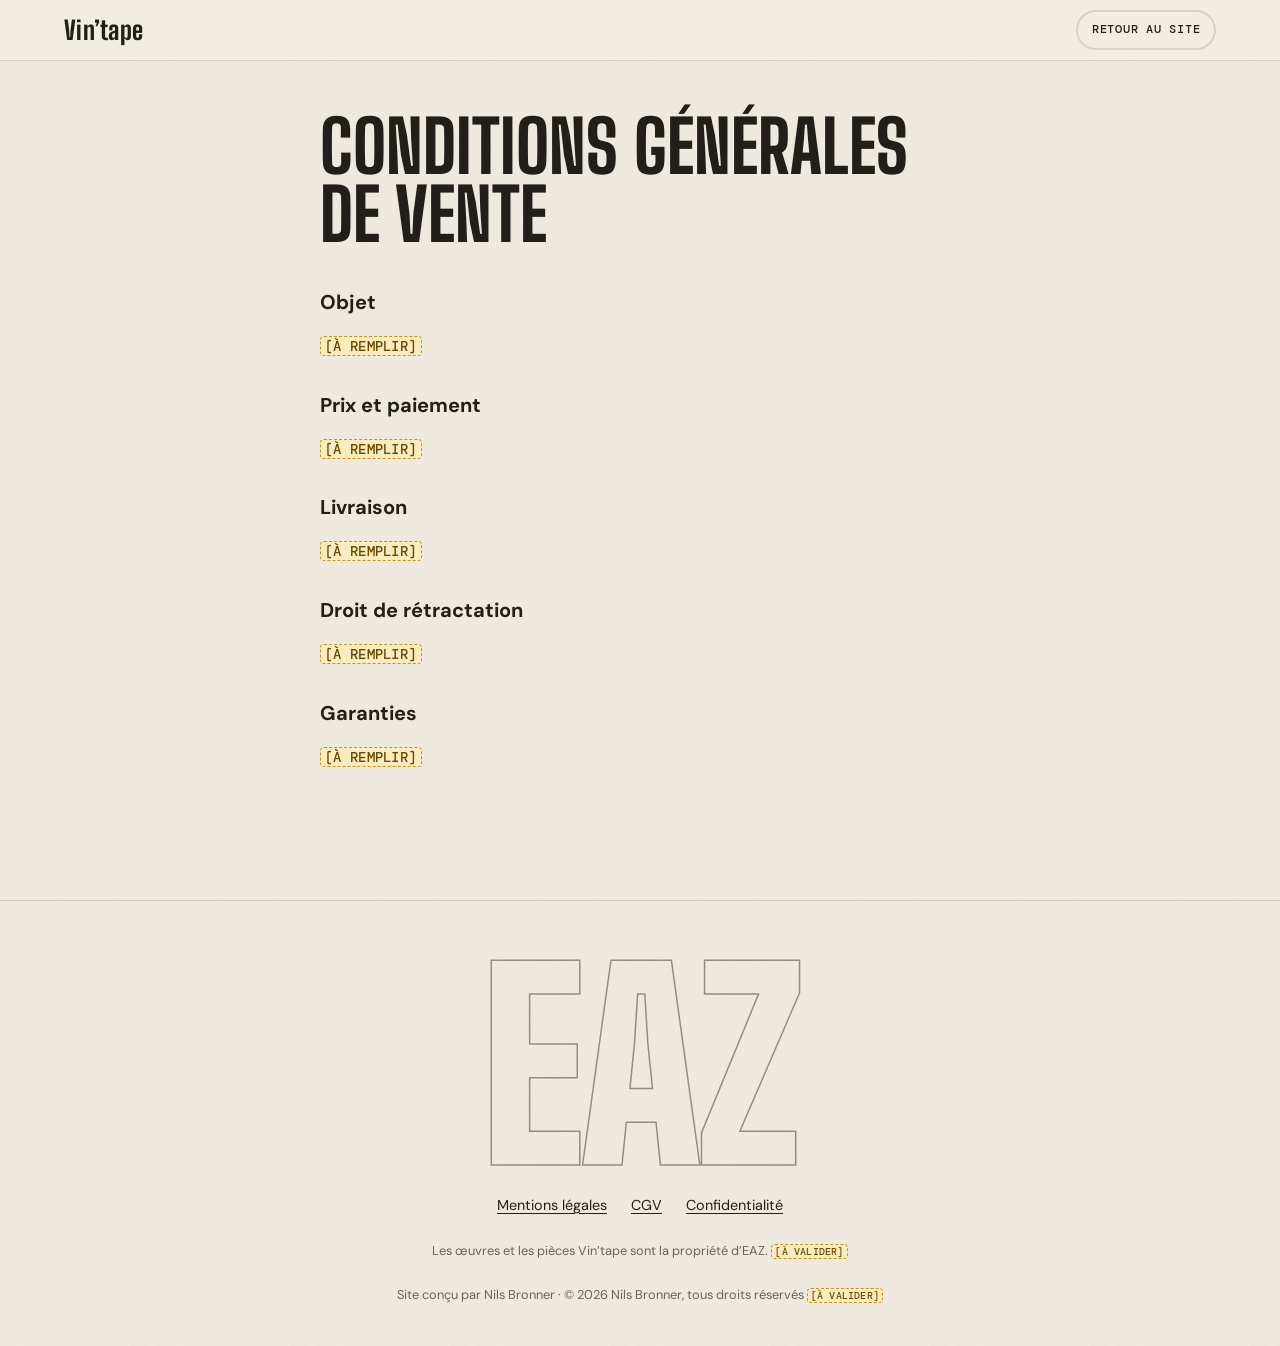
==== commit 8927af7a: "Supprime le décalage de mise en page des pages légales et ajoute leurs descriptions Co-Authored-By: " ====
--- a/cgv.html
+++ b/cgv.html
@@ -4,7 +4,8 @@
   <meta charset="utf-8">
   <meta name="viewport" content="width=device-width, initial-scale=1">
   <title>Conditions générales de vente — Vin'tape</title>
-  <meta name="robots" content="noindex">
+  <meta name="description" content="Conditions générales de vente des enceintes Vin'tape : prix, paiement, livraison, droit de rétractation, garanties.">
+  <link rel="preload" href="/contenu.json" as="fetch" crossorigin>
   <meta name="theme-color" content="#f3eee4">
   <link rel="icon" href="/favicon.svg" type="image/svg+xml">
   <link rel="stylesheet" href="/css/vintape.css">
--- a/css/vintape.css
+++ b/css/vintape.css
@@ -74,6 +74,7 @@
 #idee { --piste: #f0782d; }
 #savoir-faire { --piste: #f3c43b; }
 #catalogue { --piste: #d8392b; }
+#livraison { --piste: #b4491b; }
 #ou-le-voir { --piste: #6ccf1d; }
 #chez-moi { --piste: #2d5fd0; }
 #fiche { --piste: #7b52c4; }
@@ -402,9 +403,9 @@
 }
 
 /* --- Pages légales ------------------------------------------------------ */
-.legal { padding: 7rem var(--marge) 4rem; max-width: 48rem; margin-inline: auto; }
+.legal { padding: 7rem var(--marge) 4rem; max-width: 48rem; margin-inline: auto; min-height: 100vh; min-height: 100svh; }
 .legal h1 { font-family: var(--police-titre); text-transform: uppercase; font-size: clamp(2.6rem, 8vw, 4.5rem); margin-bottom: 2.5rem; }
-.legal section { margin-bottom: 2rem; }
+.legal section { margin-bottom: 2rem; display: grid; gap: .5rem; }
 .legal h2 { font-size: 1.25rem; font-family: var(--police-texte); font-weight: 700; line-height: 1.3; margin-bottom: .5rem; }
 
 /* --- Mouvement réduit --------------------------------------------------- */
@@ -802,6 +803,33 @@
 .appel__selection:empty { display: none; }
 
 /* ==========================================================================
+   Livraison et paiement
+   ========================================================================== */
+.livraison__grille { display: grid; gap: 2.5rem; }
+.livraison__photos { display: grid; grid-template-columns: 1fr 1fr; gap: 1rem; align-content: start; }
+.livraison__photo img, .livraison__photo--vide {
+  width: 100%;
+  aspect-ratio: 4 / 3;
+  object-fit: cover;
+  border-radius: var(--rayon);
+}
+.livraison__photo--vide {
+  display: grid; place-content: center; justify-items: center; gap: .5rem;
+  padding: 1rem;
+  text-align: center;
+  font-size: .85rem;
+  color: var(--discret);
+  background:
+    repeating-linear-gradient(135deg, transparent 0 14px, rgb(34 31 27 / .035) 14px 28px),
+    #e4d6bf;
+  border: 1px dashed var(--ligne);
+}
+@media (min-width: 900px) {
+  .livraison__grille { grid-template-columns: 7fr 5fr; gap: 4rem; align-items: start; }
+}
+.appel__tva { font-family: var(--police-mono); font-size: .9rem; font-weight: 500; letter-spacing: .08em; text-transform: uppercase; color: var(--discret); vertical-align: middle; }
+
+/* ==========================================================================
    Où le voir
    ========================================================================== */
 .boutiques__liste { list-style: none; display: grid; gap: 1rem; }
